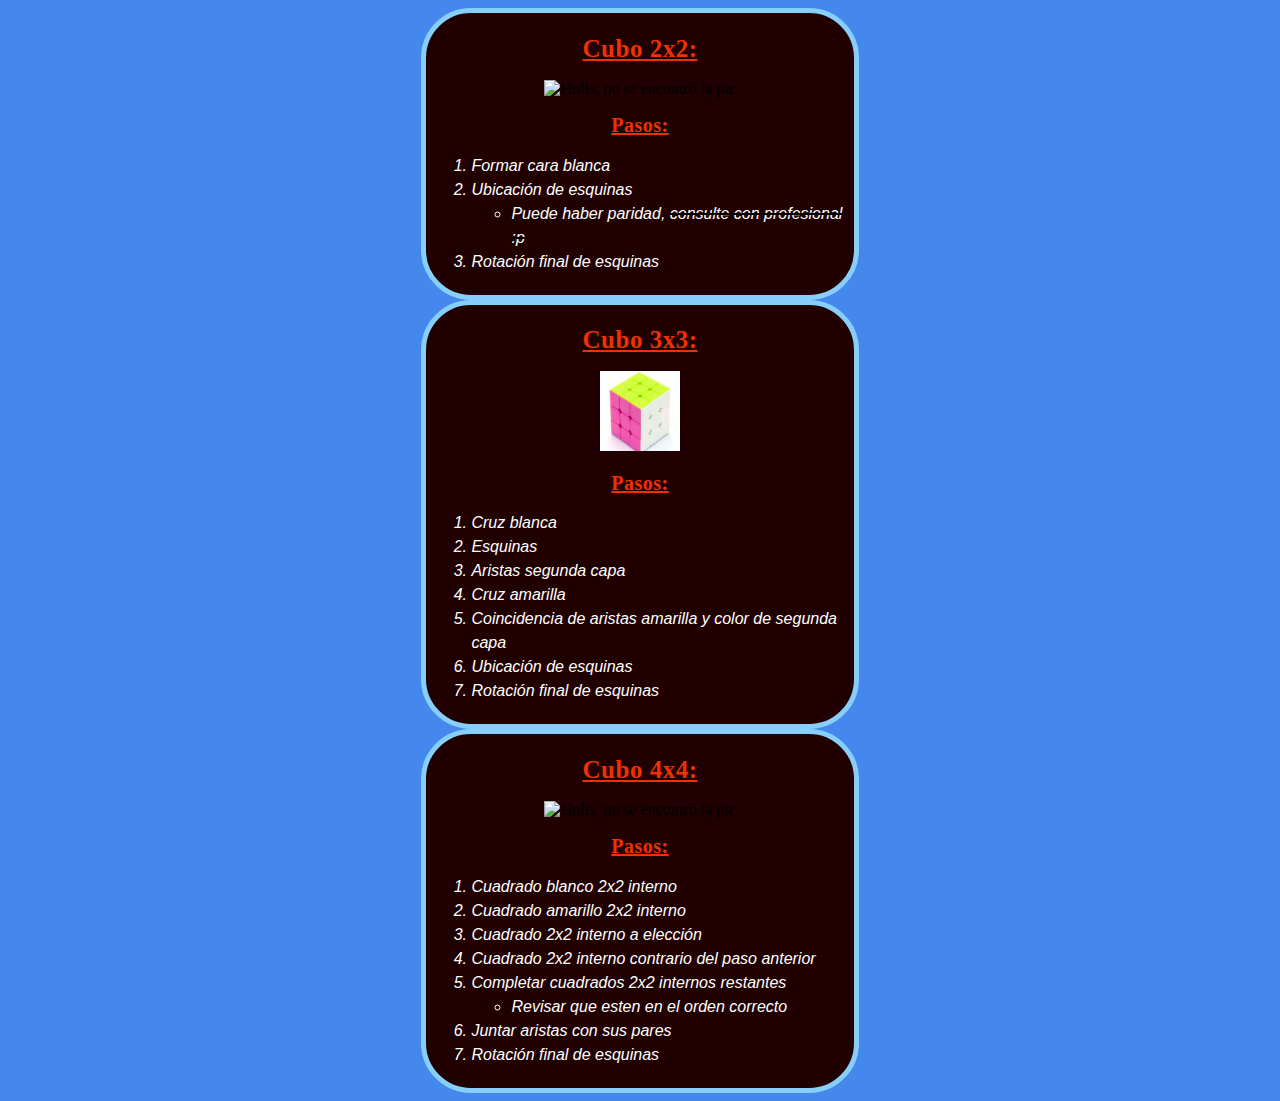
==== index.html @ 5e8b0b54 "Create index.html" ====
<!DOCTYPE html>
<html>
<head>
    <title>Prueba</title>
    <meta charset="utf-8">
    <link rel="stylesheet" type="text/css" href="design.css">
    <link rel="stylesheet" type="text/css" href="font.css">
    <script src="accion.js"></script>
</head>
<body>
    <div id="Cubo_2x2">
        <h1><u>Cubo 2x2:</u></h1>
        <img src="https://i5.walmartimages.com/asr/e2f54913-24f6-48f4-b89c-a2383f9a465c.123ec78aafe0475aacd9cb6b1f0370d6.jpeg?odnHeight=2000&odnWidth=2000&odnBg=FFFFFF" alt="Holis, no se encontró la pic" title="Es un 2x2">
        <br>
        <h2><u>Pasos:</u></h2>
        <ol>
            <li>Formar cara blanca</li>
            <li>Ubicación de esquinas</li>
                <ul>
                    <li>Puede haber paridad, <span>consulte con profesional :p</span></li>
                </ul>
            <li>Rotación final de esquinas</li>
        </ol>
    </div>
    <div id="Cubo_3x3">
        <h1><u>Cubo 3x3:</u></h1>
        <img src="Imagenes/3x3.webp" alt="Holis, no se encontró la pic" title="Es un 3x3">
        <br>
        <h2><u>Pasos:</u></h2>
        <ol>
            <li>Cruz blanca</li>
            <li>Esquinas</li>
            <li>Aristas segunda capa</li>
            <li>Cruz amarilla</li>
            <li>Coincidencia de aristas amarilla y color de segunda capa</li>
            <li>Ubicación de esquinas</li>
            <li>Rotación final de esquinas</li>
        </ol>
    </div>
    <div id="Cubo_4x4">
        <h1><u>Cubo 4x4:</u></h1>
        <img src="https://m.media-amazon.com/images/I/412Nt6o7uSL.jpg" alt="Holis, no se encontró la pic" title="Es un 4x4">
        <br>
        <h2><u>Pasos:</u></h2>
        <ol>
            <li>Cuadrado blanco 2x2 interno</li>
            <li>Cuadrado amarillo 2x2 interno</li>
            <li>Cuadrado 2x2 interno a elección</li>
            <li>Cuadrado 2x2 interno contrario del paso anterior</li>
            <li>Completar cuadrados 2x2 internos restantes</li>
                <ul>
                    <li>Revisar que esten en el orden correcto</li>
                </ul>
            <li>Juntar aristas con sus pares</li>
            <li>Rotación final de esquinas</li>
        </ol>
    </div>
</html>
---- design.css ----
body{
    background-color: #48e;
}

img{
    height: 80px ;
    width: 80px ;
}

p,li{
    color: #ffffff ;
    text-align: left;
}

h1,h2{
    font-family: "Montserrat";
    font-weight: 600;
    letter-spacing: 0.5px;
}

h1{
    color: #ee3102;
    font-size: 25px;
}

h2{
    color: #ee3102;
    font-size: 20px;
}

li{
    font-family: Arial, Helvetica, sans-serif;
    font-style: italic;
    line-height: 1.5;
}

div{
    background-color: #200000;
    width: 33%;
    margin: auto;
    text-align: center;
    border: 5px solid lightskyblue;
    /*Con el de arriba nos ahorramos escribir esto:
    border-width: 5px;
    border-color: lightskyblue;
    border-style: solid;*/
    border-radius: 50px;
    padding: 5px;
}

span{
    text-decoration: line-through;
    text-decoration-color: black;
    text-decoration-thickness: 2px; 
}
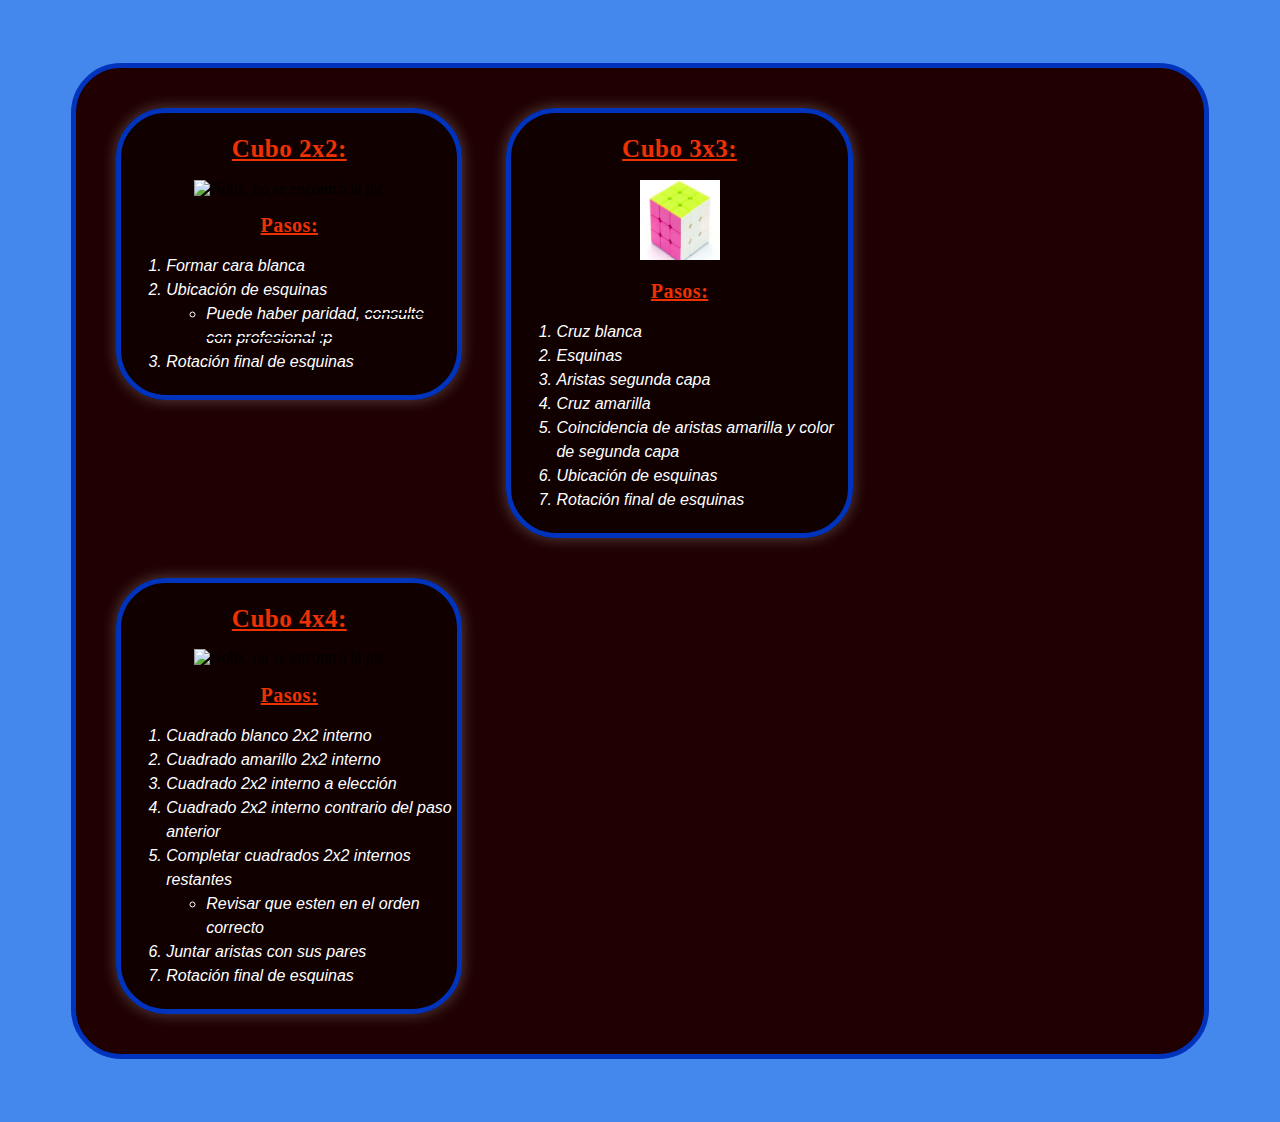
==== commit 2ec5f430: "actualizacion" ====
--- a/index.html
+++ b/index.html
@@ -8,51 +8,53 @@
     <script src="accion.js"></script>
 </head>
 <body>
-    <div id="Cubo_2x2">
-        <h1><u>Cubo 2x2:</u></h1>
-        <img src="https://i5.walmartimages.com/asr/e2f54913-24f6-48f4-b89c-a2383f9a465c.123ec78aafe0475aacd9cb6b1f0370d6.jpeg?odnHeight=2000&odnWidth=2000&odnBg=FFFFFF" alt="Holis, no se encontró la pic" title="Es un 2x2">
-        <br>
-        <h2><u>Pasos:</u></h2>
-        <ol>
-            <li>Formar cara blanca</li>
-            <li>Ubicación de esquinas</li>
-                <ul>
-                    <li>Puede haber paridad, <span>consulte con profesional :p</span></li>
-                </ul>
-            <li>Rotación final de esquinas</li>
-        </ol>
-    </div>
-    <div id="Cubo_3x3">
-        <h1><u>Cubo 3x3:</u></h1>
-        <img src="Imagenes/3x3.webp" alt="Holis, no se encontró la pic" title="Es un 3x3">
-        <br>
-        <h2><u>Pasos:</u></h2>
-        <ol>
-            <li>Cruz blanca</li>
-            <li>Esquinas</li>
-            <li>Aristas segunda capa</li>
-            <li>Cruz amarilla</li>
-            <li>Coincidencia de aristas amarilla y color de segunda capa</li>
-            <li>Ubicación de esquinas</li>
-            <li>Rotación final de esquinas</li>
-        </ol>
-    </div>
-    <div id="Cubo_4x4">
-        <h1><u>Cubo 4x4:</u></h1>
-        <img src="https://m.media-amazon.com/images/I/412Nt6o7uSL.jpg" alt="Holis, no se encontró la pic" title="Es un 4x4">
-        <br>
-        <h2><u>Pasos:</u></h2>
-        <ol>
-            <li>Cuadrado blanco 2x2 interno</li>
-            <li>Cuadrado amarillo 2x2 interno</li>
-            <li>Cuadrado 2x2 interno a elección</li>
-            <li>Cuadrado 2x2 interno contrario del paso anterior</li>
-            <li>Completar cuadrados 2x2 internos restantes</li>
-                <ul>
-                    <li>Revisar que esten en el orden correcto</li>
-                </ul>
-            <li>Juntar aristas con sus pares</li>
-            <li>Rotación final de esquinas</li>
-        </ol>
+    <div class="content">
+        <div class="cubo_2x2 cubos">
+            <h1><u>Cubo 2x2:</u></h1>
+            <img src="https://i5.walmartimages.com/asr/e2f54913-24f6-48f4-b89c-a2383f9a465c.123ec78aafe0475aacd9cb6b1f0370d6.jpeg?odnHeight=2000&odnWidth=2000&odnBg=FFFFFF" alt="Holis, no se encontró la pic" title="Es un 2x2">
+            <br>
+            <h2><u>Pasos:</u></h2>
+            <ol>
+                <li>Formar cara blanca</li>
+                <li>Ubicación de esquinas</li>
+                    <ul>
+                        <li>Puede haber paridad, <span>consulte con profesional :p</span></li>
+                    </ul>
+                <li>Rotación final de esquinas</li>
+            </ol>
+        </div>
+        <div class="cubo_3x3 cubos">
+            <h1><u>Cubo 3x3:</u></h1>
+            <img src="Imagenes/3x3.webp" alt="Holis, no se encontró la pic" title="Es un 3x3">
+            <br>
+            <h2><u>Pasos:</u></h2>
+            <ol>
+                <li>Cruz blanca</li>
+                <li>Esquinas</li>
+                <li>Aristas segunda capa</li>
+                <li>Cruz amarilla</li>
+                <li>Coincidencia de aristas amarilla y color de segunda capa</li>
+                <li>Ubicación de esquinas</li>
+                <li>Rotación final de esquinas</li>
+            </ol>
+        </div>
+        <div class="cubo_4x4 cubos">
+            <h1><u>Cubo 4x4:</u></h1>
+            <img src="https://m.media-amazon.com/images/I/412Nt6o7uSL.jpg" alt="Holis, no se encontró la pic" title="Es un 4x4">
+            <br>
+            <h2><u>Pasos:</u></h2>
+            <ol>
+                <li>Cuadrado blanco 2x2 interno</li>
+                <li>Cuadrado amarillo 2x2 interno</li>
+                <li>Cuadrado 2x2 interno a elección</li>
+                <li>Cuadrado 2x2 interno contrario del paso anterior</li>
+                <li>Completar cuadrados 2x2 internos restantes</li>
+                    <ul>
+                        <li>Revisar que esten en el orden correcto</li>
+                    </ul>
+                <li>Juntar aristas con sus pares</li>
+                <li>Rotación final de esquinas</li>
+            </ol>
+        </div>
     </div>
 </html>
--- a/design.css
+++ b/design.css
@@ -34,18 +34,31 @@
     line-height: 1.5;
 }
 
-div{
-    background-color: #200000;
-    width: 33%;
-    margin: auto;
+.content{
+    border: 5px #03b;
+    border-style: solid;
+    border-radius: 50px;
+    background: #200000;
+    padding: 20px;
+    width: 90%;
+    margin: 5%;
+    box-sizing: border-box;
+}
+
+.cubos{
+    background-color: #0007;
+    width: 30%;
+    margin: 20px 20px;
     text-align: center;
-    border: 5px solid lightskyblue;
+    border: 5px solid #03b;
     /*Con el de arriba nos ahorramos escribir esto:
     border-width: 5px;
     border-color: lightskyblue;
     border-style: solid;*/
     border-radius: 50px;
     padding: 5px;
+    box-shadow: 0 0 15px 0 #fff4;
+    display: inline-table;
 }
 
 span{
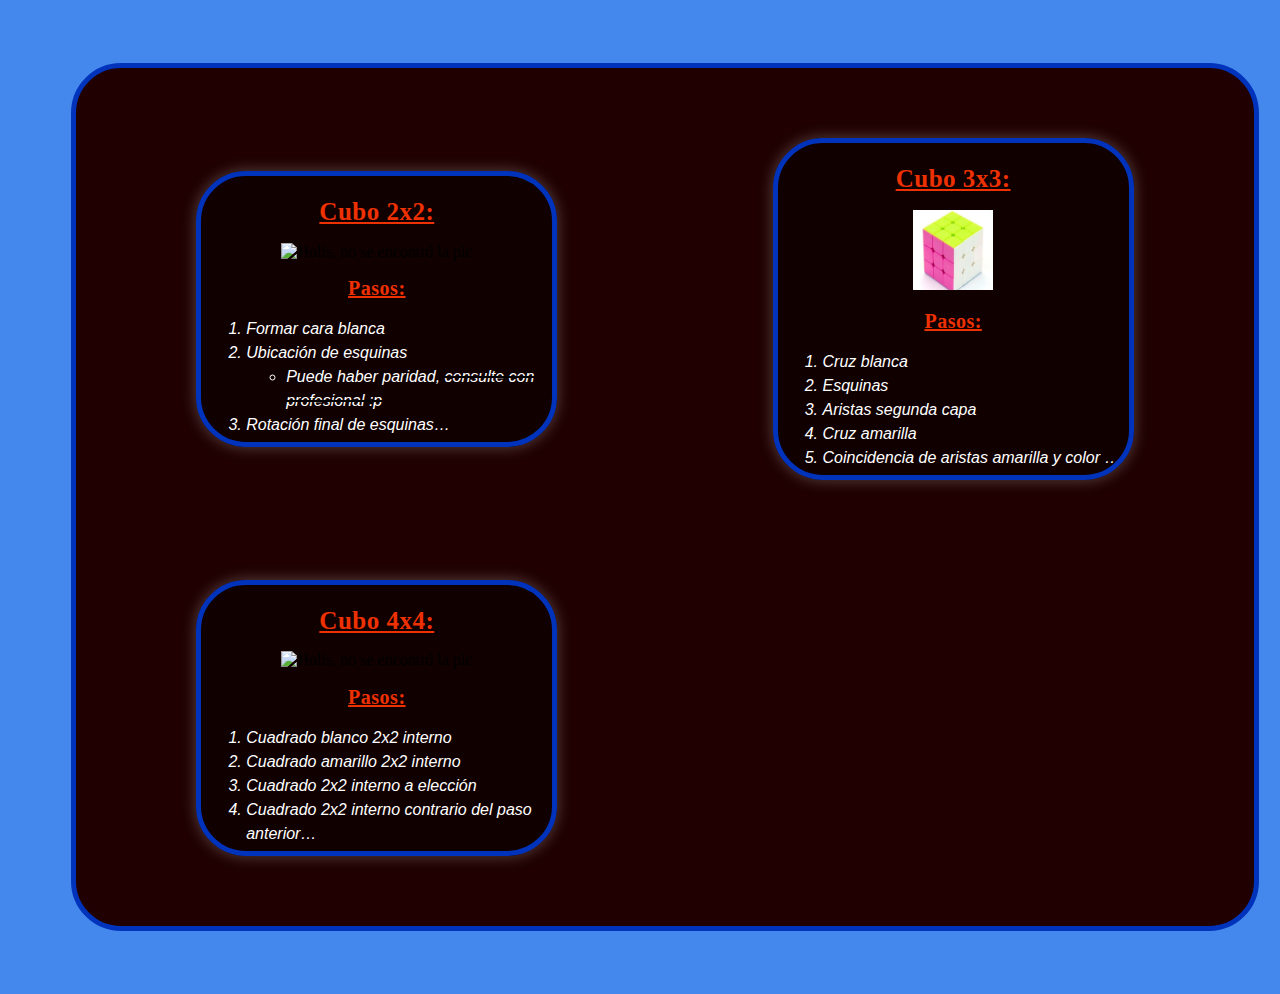
==== commit 64763a1a: "experimentando con flex-box" ====
--- a/index.html
+++ b/index.html
@@ -3,6 +3,7 @@
 <head>
     <title>Prueba</title>
     <meta charset="utf-8">
+    <meta name="viewport" content="widht=device-width, initial-scale=1.0">
     <link rel="stylesheet" type="text/css" href="design.css">
     <link rel="stylesheet" type="text/css" href="font.css">
     <script src="accion.js"></script>
@@ -21,6 +22,9 @@
                         <li>Puede haber paridad, <span>consulte con profesional :p</span></li>
                     </ul>
                 <li>Rotación final de esquinas</li>
+                <li>Lorem ipsum dolor sit amet consectetur, adipisicing elit. Laborum repudiandae dolore aspernatur rerum, facilis mollitia impedit a ipsa molestiae dolorem quae illum fugit, praesentium maxime dolores placeat officia sunt recusandae!
+                    Lorem ipsum dolor sit, amet consectetur adipisicing elit. Fuga earum saepe harum error incidunt! Culpa, earum! Optio hic suscipit exercitationem delectus laudantium, qui similique expedita veritatis, dignissimos fuga corrupti. Quibusdam?
+                </li>
             </ol>
         </div>
         <div class="cubo_3x3 cubos">
--- a/design.css
+++ b/design.css
@@ -42,13 +42,18 @@
     padding: 20px;
     width: 90%;
     margin: 5%;
-    box-sizing: border-box;
+    display: flex;
+    justify-content: space-between;
+    align-items: center;
+    flex-wrap: wrap;
+    align-items: center;
+
 }
 
 .cubos{
     background-color: #0007;
     width: 30%;
-    margin: 20px 20px;
+    margin: 50px 100px;
     text-align: center;
     border: 5px solid #03b;
     /*Con el de arriba nos ahorramos escribir esto:
@@ -58,7 +63,16 @@
     border-radius: 50px;
     padding: 5px;
     box-shadow: 0 0 15px 0 #fff4;
-    display: inline-table;
+    display: -webkit-inline-box;
+    -webkit-line-clamp: 8;
+    -webkit-box-orient: vertical;
+    overflow: hidden;
+    cursor: pointer;
+    transition: background-color 2s linear;
+}
+
+.cubos:hover{
+    background-color: #03f7;
 }
 
 span{
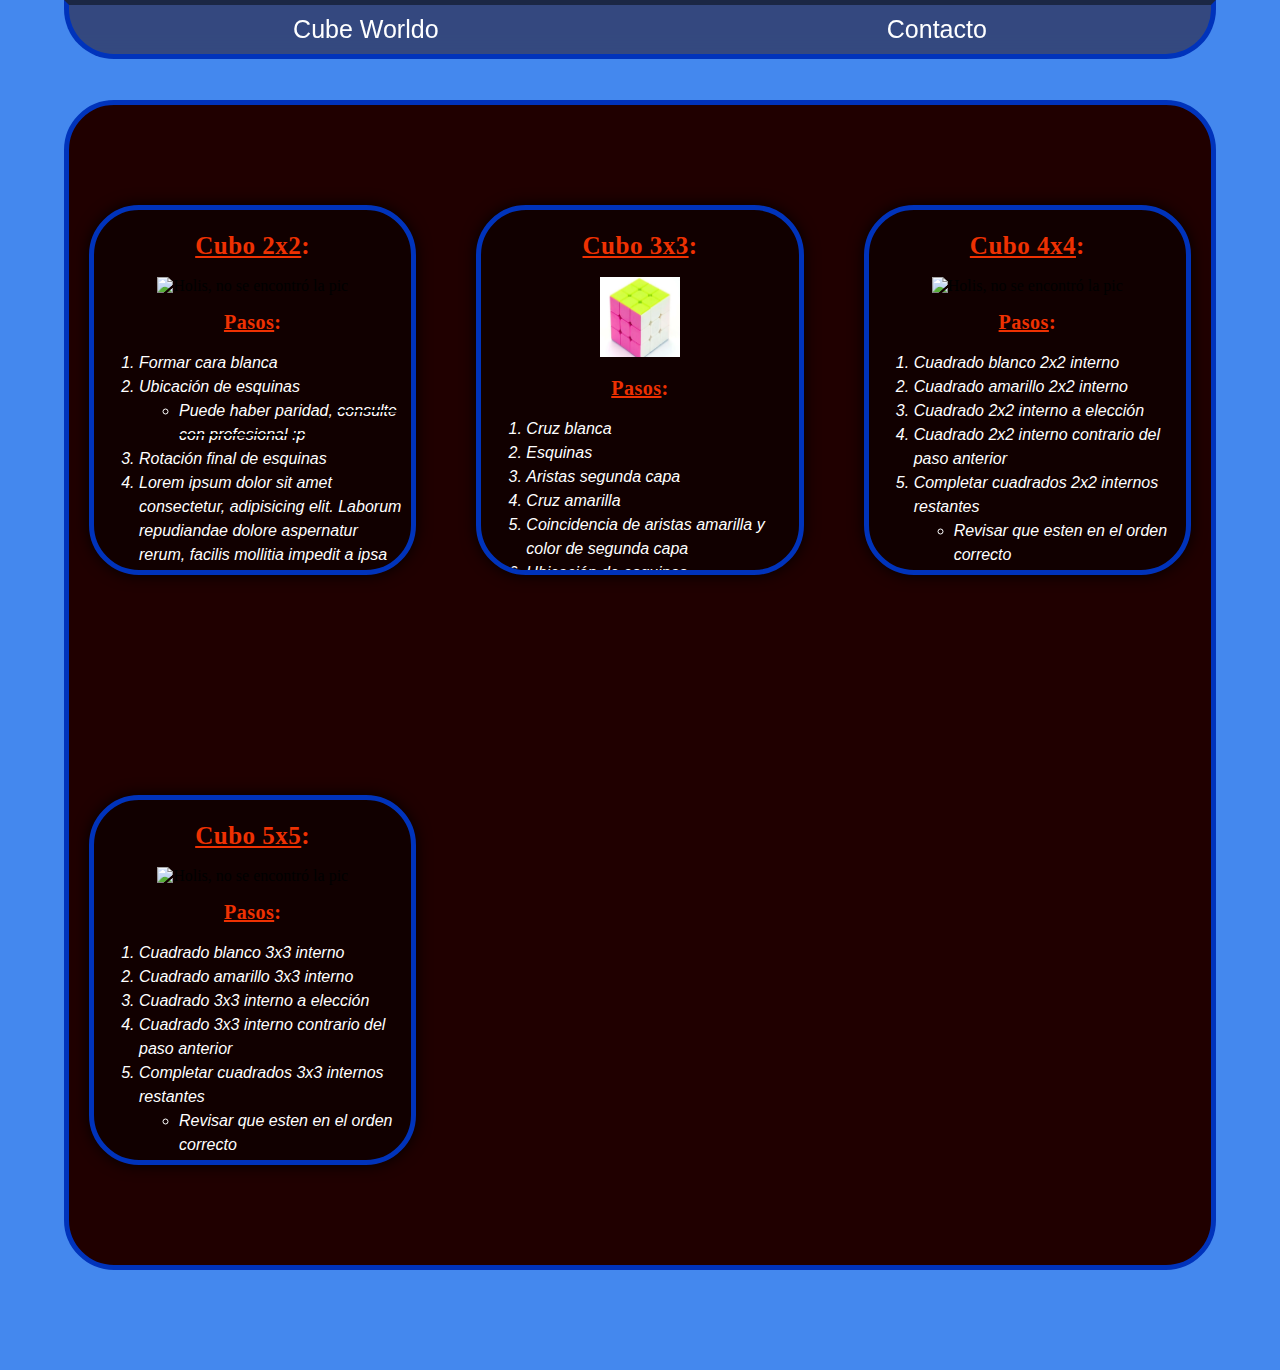
==== commit e056247c: "Adición de js, actualizacion de html y css" ====
--- a/index.html
+++ b/index.html
@@ -1,20 +1,25 @@
 <!DOCTYPE html>
 <html>
 <head>
-    <title>Prueba</title>
+    <title>Cube Worldo</title>
     <meta charset="utf-8">
     <meta name="viewport" content="widht=device-width, initial-scale=1.0">
     <link rel="stylesheet" type="text/css" href="design.css">
     <link rel="stylesheet" type="text/css" href="font.css">
-    <script src="accion.js"></script>
+    <script src="accion.js" defer></script>
 </head>
 <body>
+    <header>
+        <nav class="nav-item"><a href="index.html">Cube Worldo</a></nav>
+        <nav class="nav-item"><a href="#">Contacto</a></nav>
+        <!-- <nav>Cuando se me ocurra algo lo agrego</nav> -->
+    </header>
     <div class="content">
         <div class="cubo_2x2 cubos">
-            <h1><u>Cubo 2x2:</u></h1>
+            <h1><u>Cubo 2x2</u>:</h1>
             <img src="https://i5.walmartimages.com/asr/e2f54913-24f6-48f4-b89c-a2383f9a465c.123ec78aafe0475aacd9cb6b1f0370d6.jpeg?odnHeight=2000&odnWidth=2000&odnBg=FFFFFF" alt="Holis, no se encontró la pic" title="Es un 2x2">
             <br>
-            <h2><u>Pasos:</u></h2>
+            <h2><u>Pasos</u>:</h2>
             <ol>
                 <li>Formar cara blanca</li>
                 <li>Ubicación de esquinas</li>
@@ -28,10 +33,10 @@
             </ol>
         </div>
         <div class="cubo_3x3 cubos">
-            <h1><u>Cubo 3x3:</u></h1>
+            <h1><u>Cubo 3x3</u>:</h1>
             <img src="Imagenes/3x3.webp" alt="Holis, no se encontró la pic" title="Es un 3x3">
             <br>
-            <h2><u>Pasos:</u></h2>
+            <h2><u>Pasos</u>:</h2>
             <ol>
                 <li>Cruz blanca</li>
                 <li>Esquinas</li>
@@ -43,10 +48,10 @@
             </ol>
         </div>
         <div class="cubo_4x4 cubos">
-            <h1><u>Cubo 4x4:</u></h1>
+            <h1><u>Cubo 4x4</u>:</h1>
             <img src="https://m.media-amazon.com/images/I/412Nt6o7uSL.jpg" alt="Holis, no se encontró la pic" title="Es un 4x4">
             <br>
-            <h2><u>Pasos:</u></h2>
+            <h2><u>Pasos</u>:</h2>
             <ol>
                 <li>Cuadrado blanco 2x2 interno</li>
                 <li>Cuadrado amarillo 2x2 interno</li>
@@ -60,5 +65,26 @@
                 <li>Rotación final de esquinas</li>
             </ol>
         </div>
+        <div class="cubo_5x5 cubos">
+            <h1><u>Cubo 5x5</u>:</h1>
+            <img src="https://www.curubik.com/media/productos/qiyi-5x5.jpg" alt="Holis, no se encontró la pic" title="Es un 5x5">
+            <br>
+            <h2><u>Pasos</u>:</h2>
+            <ol>
+                <li>Cuadrado blanco 3x3 interno</li>
+                <li>Cuadrado amarillo 3x3 interno</li>
+                <li>Cuadrado 3x3 interno a elección</li>
+                <li>Cuadrado 3x3 interno contrario del paso anterior</li>
+                <li>Completar cuadrados 3x3 internos restantes</li>
+                    <ul>
+                        <li>Revisar que esten en el orden correcto</li>
+                    </ul>
+                <li>Juntar aristas con sus pares</li>
+                    <ul>
+                        <li>Posibles paridades</li>
+                    </ul>
+                <li>Rotación final de esquinas</li>
+            </ol>
+        </div>
     </div>
 </html>
--- a/design.css
+++ b/design.css
@@ -1,5 +1,27 @@
 body{
     background-color: #48e;
+    margin: 0 0;
+}
+
+header{
+    z-index: 1000;
+    position: fixed;
+    min-width: 500px;
+    max-width: 90%;
+    width: 100%;
+    top:0;
+    left: 5%;
+    background: #2007;
+    border: 5px solid #03b;
+    border-top: 5px solid #0007;
+    border-radius: 0 0 50px 50px;
+    box-sizing: border-box;
+    display: flex;
+    justify-content:space-around;
+    font-family: 'Segoe UI', Tahoma, Geneva, Verdana, sans-serif;
+    font-size: 25px;
+    backdrop-filter: blur(10px);
+    -webkit-backdrop-filter: blur(10px); /* es para retrocompatibilidad con safari*/
 }
 
 img{
@@ -39,21 +61,22 @@
     border-style: solid;
     border-radius: 50px;
     background: #200000;
-    padding: 20px;
-    width: 90%;
-    margin: 5%;
-    display: flex;
-    justify-content: space-between;
-    align-items: center;
-    flex-wrap: wrap;
-    align-items: center;
-
+    min-width: 500px;
+    max-width: 90%;
+    margin: 100px auto;
+    display: grid;
+    justify-content:center;
+    grid-template-columns: repeat(auto-fit,minmax(350px,1fr)) ;
+    gap: 20px;
+    /* flex-wrap: wrap; */
+    /* align-items: start; */
+    box-sizing: border-box;
 }
 
 .cubos{
     background-color: #0007;
-    width: 30%;
-    margin: 50px 100px;
+    height: 350px;
+    margin: 100px 20px;
     text-align: center;
     border: 5px solid #03b;
     /*Con el de arriba nos ahorramos escribir esto:
@@ -62,17 +85,18 @@
     border-style: solid;*/
     border-radius: 50px;
     padding: 5px;
-    box-shadow: 0 0 15px 0 #fff4;
-    display: -webkit-inline-box;
-    -webkit-line-clamp: 8;
-    -webkit-box-orient: vertical;
+    box-shadow: 0 0 15px 0 #000;
+    /* display: inline-block;
+    box-sizing: border-box; */
     overflow: hidden;
     cursor: pointer;
     transition: background-color 2s linear;
 }
 
-.cubos:hover{
-    background-color: #03f7;
+nav:hover{
+    background-color: #0007;
+    box-shadow: 0 0 15px 0 #fff4;
+    cursor: pointer;
 }
 
 span{
@@ -81,3 +105,11 @@
     text-decoration-thickness: 2px; 
 }
 
+nav{
+    padding: 10px 0;
+}
+
+nav a{
+    color: white;
+    text-decoration: none;
+}
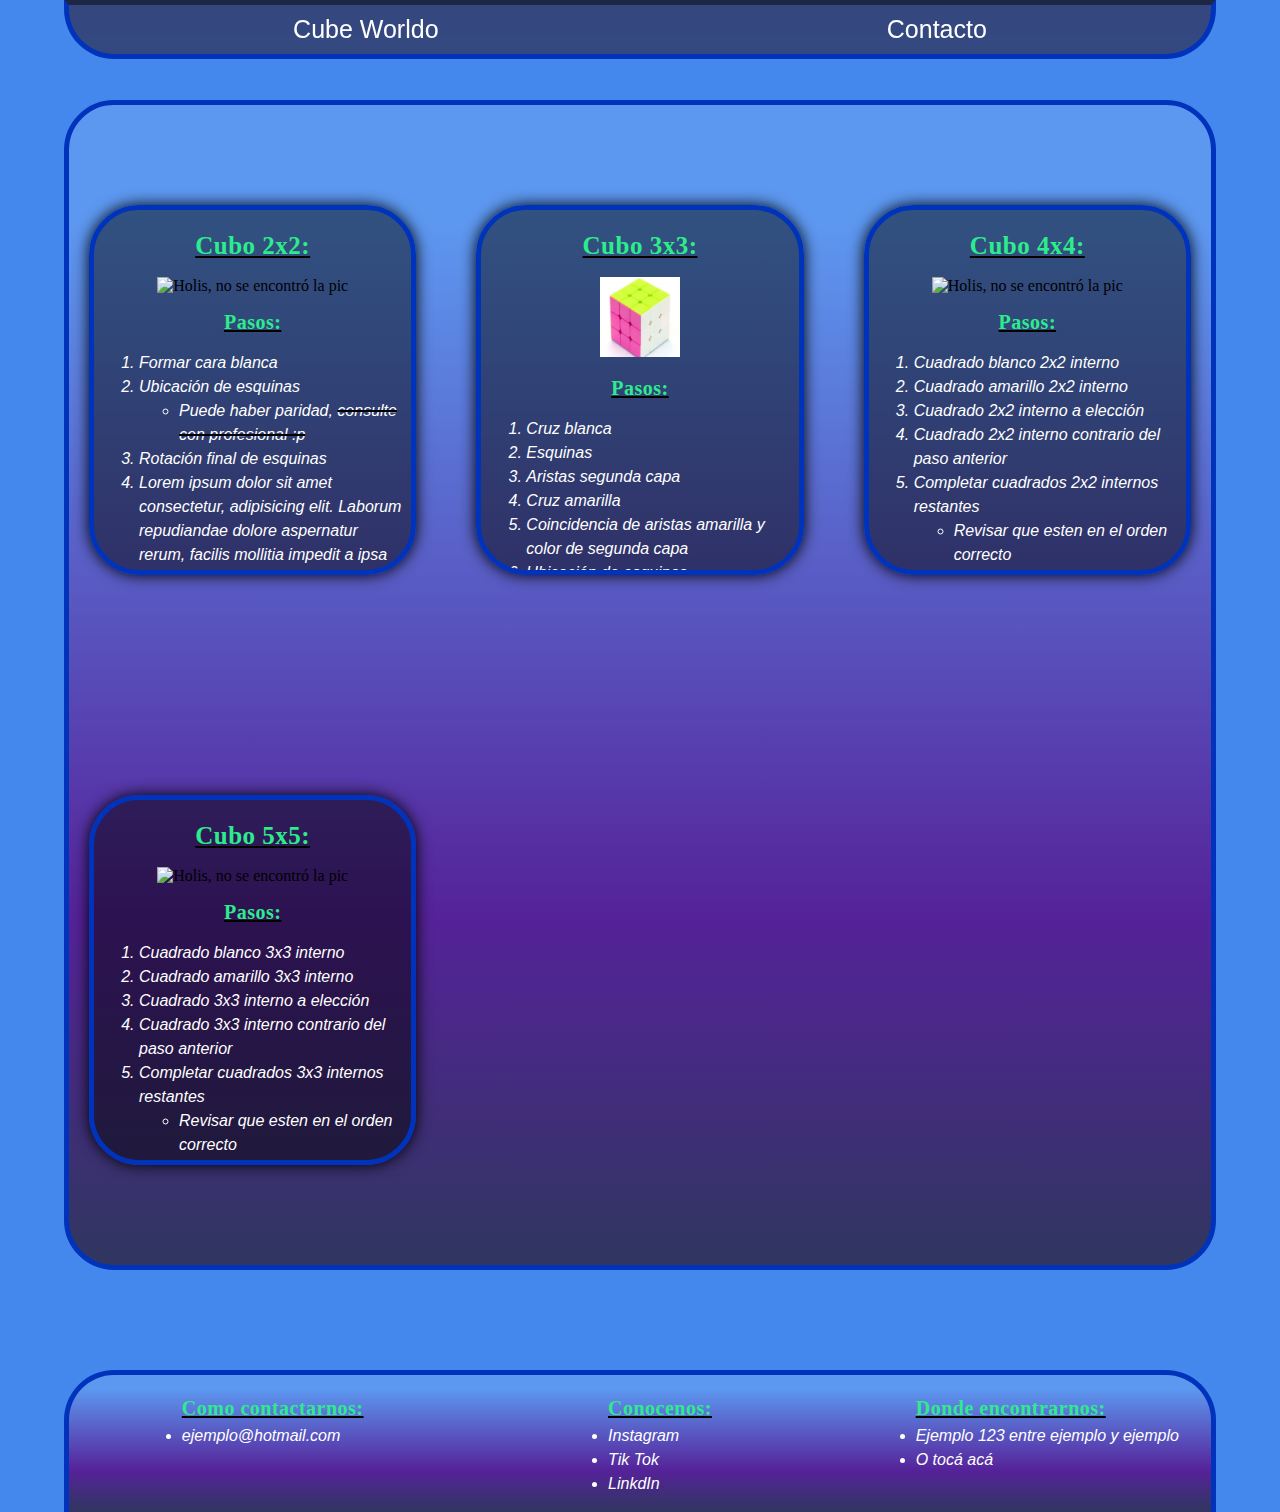
==== commit 6a37693a: "Actualizacion footer + arreglo de division de espacio" ====
--- a/index.html
+++ b/index.html
@@ -9,82 +9,107 @@
     <script src="accion.js" defer></script>
 </head>
 <body>
-    <header>
-        <nav class="nav-item"><a href="index.html">Cube Worldo</a></nav>
-        <nav class="nav-item"><a href="#">Contacto</a></nav>
-        <!-- <nav>Cuando se me ocurra algo lo agrego</nav> -->
-    </header>
-    <div class="content">
-        <div class="cubo_2x2 cubos">
-            <h1><u>Cubo 2x2</u>:</h1>
-            <img src="https://i5.walmartimages.com/asr/e2f54913-24f6-48f4-b89c-a2383f9a465c.123ec78aafe0475aacd9cb6b1f0370d6.jpeg?odnHeight=2000&odnWidth=2000&odnBg=FFFFFF" alt="Holis, no se encontró la pic" title="Es un 2x2">
-            <br>
-            <h2><u>Pasos</u>:</h2>
-            <ol>
-                <li>Formar cara blanca</li>
-                <li>Ubicación de esquinas</li>
-                    <ul>
-                        <li>Puede haber paridad, <span>consulte con profesional :p</span></li>
-                    </ul>
-                <li>Rotación final de esquinas</li>
-                <li>Lorem ipsum dolor sit amet consectetur, adipisicing elit. Laborum repudiandae dolore aspernatur rerum, facilis mollitia impedit a ipsa molestiae dolorem quae illum fugit, praesentium maxime dolores placeat officia sunt recusandae!
-                    Lorem ipsum dolor sit, amet consectetur adipisicing elit. Fuga earum saepe harum error incidunt! Culpa, earum! Optio hic suscipit exercitationem delectus laudantium, qui similique expedita veritatis, dignissimos fuga corrupti. Quibusdam?
-                </li>
-            </ol>
+    <div class="container">
+        <header>
+            <nav class="nav-item"><a href="index.html">Cube Worldo</a></nav>
+            <nav class="nav-item"><a href="#">Contacto</a></nav>
+            <!-- <nav>Cuando se me ocurra algo lo agrego</nav> -->
+        </header>
+        <div class="content">
+            <div class="cubo_2x2 cubos">
+                <h1>Cubo 2x2:</h1>
+                <img src="https://i5.walmartimages.com/asr/e2f54913-24f6-48f4-b89c-a2383f9a465c.123ec78aafe0475aacd9cb6b1f0370d6.jpeg?odnHeight=2000&odnWidth=2000&odnBg=FFFFFF" alt="Holis, no se encontró la pic" title="Es un 2x2">
+                <br>
+                <h2>Pasos:</h2>
+                <ol>
+                    <li>Formar cara blanca</li>
+                    <li>Ubicación de esquinas</li>
+                        <ul>
+                            <li>Puede haber paridad, <span>consulte con profesional :p</span></li>
+                        </ul>
+                    <li>Rotación final de esquinas</li>
+                    <li>Lorem ipsum dolor sit amet consectetur, adipisicing elit. Laborum repudiandae dolore aspernatur rerum, facilis mollitia impedit a ipsa molestiae dolorem quae illum fugit, praesentium maxime dolores placeat officia sunt recusandae!
+                        Lorem ipsum dolor sit, amet consectetur adipisicing elit. Fuga earum saepe harum error incidunt! Culpa, earum! Optio hic suscipit exercitationem delectus laudantium, qui similique expedita veritatis, dignissimos fuga corrupti. Quibusdam?
+                    </li>
+                </ol>
+            </div>
+            <div class="cubo_3x3 cubos">
+                <h1>Cubo 3x3:</h1>
+                <img src="Imagenes/3x3.webp" alt="Holis, no se encontró la pic" title="Es un 3x3">
+                <br>
+                <h2>Pasos:</h2>
+                <ol>
+                    <li>Cruz blanca</li>
+                    <li>Esquinas</li>
+                    <li>Aristas segunda capa</li>
+                    <li>Cruz amarilla</li>
+                    <li>Coincidencia de aristas amarilla y color de segunda capa</li>
+                    <li>Ubicación de esquinas</li>
+                    <li>Rotación final de esquinas</li>
+                </ol>
+            </div>
+            <div class="cubo_4x4 cubos">
+                <h1>Cubo 4x4:</h1>
+                <img src="https://m.media-amazon.com/images/I/412Nt6o7uSL.jpg" alt="Holis, no se encontró la pic" title="Es un 4x4">
+                <br>
+                <h2>Pasos:</h2>
+                <ol>
+                    <li>Cuadrado blanco 2x2 interno</li>
+                    <li>Cuadrado amarillo 2x2 interno</li>
+                    <li>Cuadrado 2x2 interno a elección</li>
+                    <li>Cuadrado 2x2 interno contrario del paso anterior</li>
+                    <li>Completar cuadrados 2x2 internos restantes</li>
+                        <ul>
+                            <li>Revisar que esten en el orden correcto</li>
+                        </ul>
+                    <li>Juntar aristas con sus pares</li>
+                    <li>Rotación final de esquinas</li>
+                </ol>
+            </div>
+            <div class="cubo_5x5 cubos">
+                <h1>Cubo 5x5:</h1>
+                <img src="https://www.curubik.com/media/productos/qiyi-5x5.jpg" alt="Holis, no se encontró la pic" title="Es un 5x5">
+                <br>
+                <h2>Pasos:</h2>
+                <ol>
+                    <li>Cuadrado blanco 3x3 interno</li>
+                    <li>Cuadrado amarillo 3x3 interno</li>
+                    <li>Cuadrado 3x3 interno a elección</li>
+                    <li>Cuadrado 3x3 interno contrario del paso anterior</li>
+                    <li>Completar cuadrados 3x3 internos restantes</li>
+                        <ul>
+                            <li>Revisar que esten en el orden correcto</li>
+                        </ul>
+                    <li>Juntar aristas con sus pares</li>
+                        <ul>
+                            <li>Posibles paridades</li>
+                        </ul>
+                    <li>Rotación final de esquinas</li>
+                </ol>
+            </div>
         </div>
-        <div class="cubo_3x3 cubos">
-            <h1><u>Cubo 3x3</u>:</h1>
-            <img src="Imagenes/3x3.webp" alt="Holis, no se encontró la pic" title="Es un 3x3">
-            <br>
-            <h2><u>Pasos</u>:</h2>
-            <ol>
-                <li>Cruz blanca</li>
-                <li>Esquinas</li>
-                <li>Aristas segunda capa</li>
-                <li>Cruz amarilla</li>
-                <li>Coincidencia de aristas amarilla y color de segunda capa</li>
-                <li>Ubicación de esquinas</li>
-                <li>Rotación final de esquinas</li>
-            </ol>
-        </div>
-        <div class="cubo_4x4 cubos">
-            <h1><u>Cubo 4x4</u>:</h1>
-            <img src="https://m.media-amazon.com/images/I/412Nt6o7uSL.jpg" alt="Holis, no se encontró la pic" title="Es un 4x4">
-            <br>
-            <h2><u>Pasos</u>:</h2>
-            <ol>
-                <li>Cuadrado blanco 2x2 interno</li>
-                <li>Cuadrado amarillo 2x2 interno</li>
-                <li>Cuadrado 2x2 interno a elección</li>
-                <li>Cuadrado 2x2 interno contrario del paso anterior</li>
-                <li>Completar cuadrados 2x2 internos restantes</li>
-                    <ul>
-                        <li>Revisar que esten en el orden correcto</li>
-                    </ul>
-                <li>Juntar aristas con sus pares</li>
-                <li>Rotación final de esquinas</li>
-            </ol>
-        </div>
-        <div class="cubo_5x5 cubos">
-            <h1><u>Cubo 5x5</u>:</h1>
-            <img src="https://www.curubik.com/media/productos/qiyi-5x5.jpg" alt="Holis, no se encontró la pic" title="Es un 5x5">
-            <br>
-            <h2><u>Pasos</u>:</h2>
-            <ol>
-                <li>Cuadrado blanco 3x3 interno</li>
-                <li>Cuadrado amarillo 3x3 interno</li>
-                <li>Cuadrado 3x3 interno a elección</li>
-                <li>Cuadrado 3x3 interno contrario del paso anterior</li>
-                <li>Completar cuadrados 3x3 internos restantes</li>
-                    <ul>
-                        <li>Revisar que esten en el orden correcto</li>
-                    </ul>
-                <li>Juntar aristas con sus pares</li>
-                    <ul>
-                        <li>Posibles paridades</li>
-                    </ul>
-                <li>Rotación final de esquinas</li>
-            </ol>
-        </div>
+        <footer>
+            <div class="contactarse">
+                <ul>
+                    <h2>Como contactarnos:</h2>
+                    <li>ejemplo@hotmail.com</li>
+                </ul>
+            </div>
+            <div class="conectarse">
+                <ul>    
+                    <h2>Conocenos:</h2>
+                    <li><a href="https://www.instagram.com/" target="_blank" rel="noopener noreferrer">Instagram</a></li>
+                    <li><a href="https://www.tiktok.com/" target="_blank" rel="noopener noreferrer">Tik Tok</a></li>
+                    <li><a href="https://www.linkedin.com/" target="_blank" rel="noopener noreferrer">LinkdIn</a></li>
+                </ul>
+            </div>
+            <div class="encontrarnos">
+                <ul>
+                    <h2>Donde encontrarnos:</h2>
+                    <li>Ejemplo 123 entre ejemplo y ejemplo</li>
+                    <li><a href="https://www.google.com.ar/maps/place/Buenos+Aires,+Cdad.+Aut%C3%B3noma+de+Buenos+Aires/@-34.6156548,-58.5156988,12z/data=!3m1!4b1!4m6!3m5!1s0x95bcca3b4ef90cbd:0xa0b3812e88e88e87!8m2!3d-34.6036844!4d-58.3815591!16zL20vMDFseTVt!5m1!1e4?entry=ttu&g_ep=EgoyMDI0MTExOS4yIKXMDSoASAFQAw%3D%3D" target="_blank" rel="noopener noreferrer">O tocá acá</a></li>
+                </ul>
+            </div>
+        </footer>
     </div>
 </html>
--- a/design.css
+++ b/design.css
@@ -3,14 +3,17 @@
     margin: 0 0;
 }
 
+a:link ,a:visited{
+    color: inherit;
+    text-decoration: none;
+}
+
 header{
     z-index: 1000;
     position: fixed;
-    min-width: 500px;
-    max-width: 90%;
-    width: 100%;
     top:0;
     left: 5%;
+    right: 5%;
     background: #2007;
     border: 5px solid #03b;
     border-top: 5px solid #0007;
@@ -21,7 +24,7 @@
     font-family: 'Segoe UI', Tahoma, Geneva, Verdana, sans-serif;
     font-size: 25px;
     backdrop-filter: blur(10px);
-    -webkit-backdrop-filter: blur(10px); /* es para retrocompatibilidad con safari*/
+    -webkit-backdrop-filter: blur(10px); /* es para retrocompatibilidad con safari y otros navegadores*/
 }
 
 img{
@@ -56,11 +59,17 @@
     line-height: 1.5;
 }
 
+.container{
+    display: grid;
+    grid-template-rows: 1fr auto ;
+    min-height: 100vh;
+}
+
 .content{
-    border: 5px #03b;
-    border-style: solid;
+    border: 5px solid #03b;
     border-radius: 50px;
-    background: #200000;
+    /* background: #200000; */
+    background:linear-gradient(#fff2 10%,#529f 70%,#2009);
     min-width: 500px;
     max-width: 90%;
     margin: 100px auto;
@@ -93,6 +102,12 @@
     transition: background-color 2s linear;
 }
 
+.cubos h1, .cubos h2{
+    color: rgb(44, 236, 140);
+    text-decoration: underline;
+    text-decoration-color: #000000;
+}
+
 nav:hover{
     background-color: #0007;
     box-shadow: 0 0 15px 0 #fff4;
@@ -109,7 +124,38 @@
     padding: 10px 0;
 }
 
-nav a{
-    color: white;
+nav a:link, nav a:visited{
+    color: #fff;
     text-decoration: none;
 }
+
+footer{
+    line-height: 0; /*Elimina el espacio vertical no deseado*/
+    background-color: inherit;
+    display: grid;
+    justify-content: center;
+    margin: 0 5%;
+    padding: 0;
+    border: 5px solid #03b;
+    border-bottom: none;
+    border-radius: 50px 50px 0 0;
+    box-sizing: border-box;
+    grid-template-columns: repeat(auto-fit,minmax(350px,1fr)) ;
+    gap: 20px;
+    background:linear-gradient(#fff2 10%,#529f 70%,#2009);
+    overflow: hidden;
+}
+
+.contactarse, .conectarse, .encontrarnos{
+    margin: 0;
+    padding: 0;
+    display: grid;
+    justify-content: center;
+    align-content:start;
+}
+
+.contactarse h2, .conectarse h2, .encontrarnos h2{
+    color: rgb(44, 236, 140);
+    text-decoration: underline;
+    text-decoration-color: #000;
+}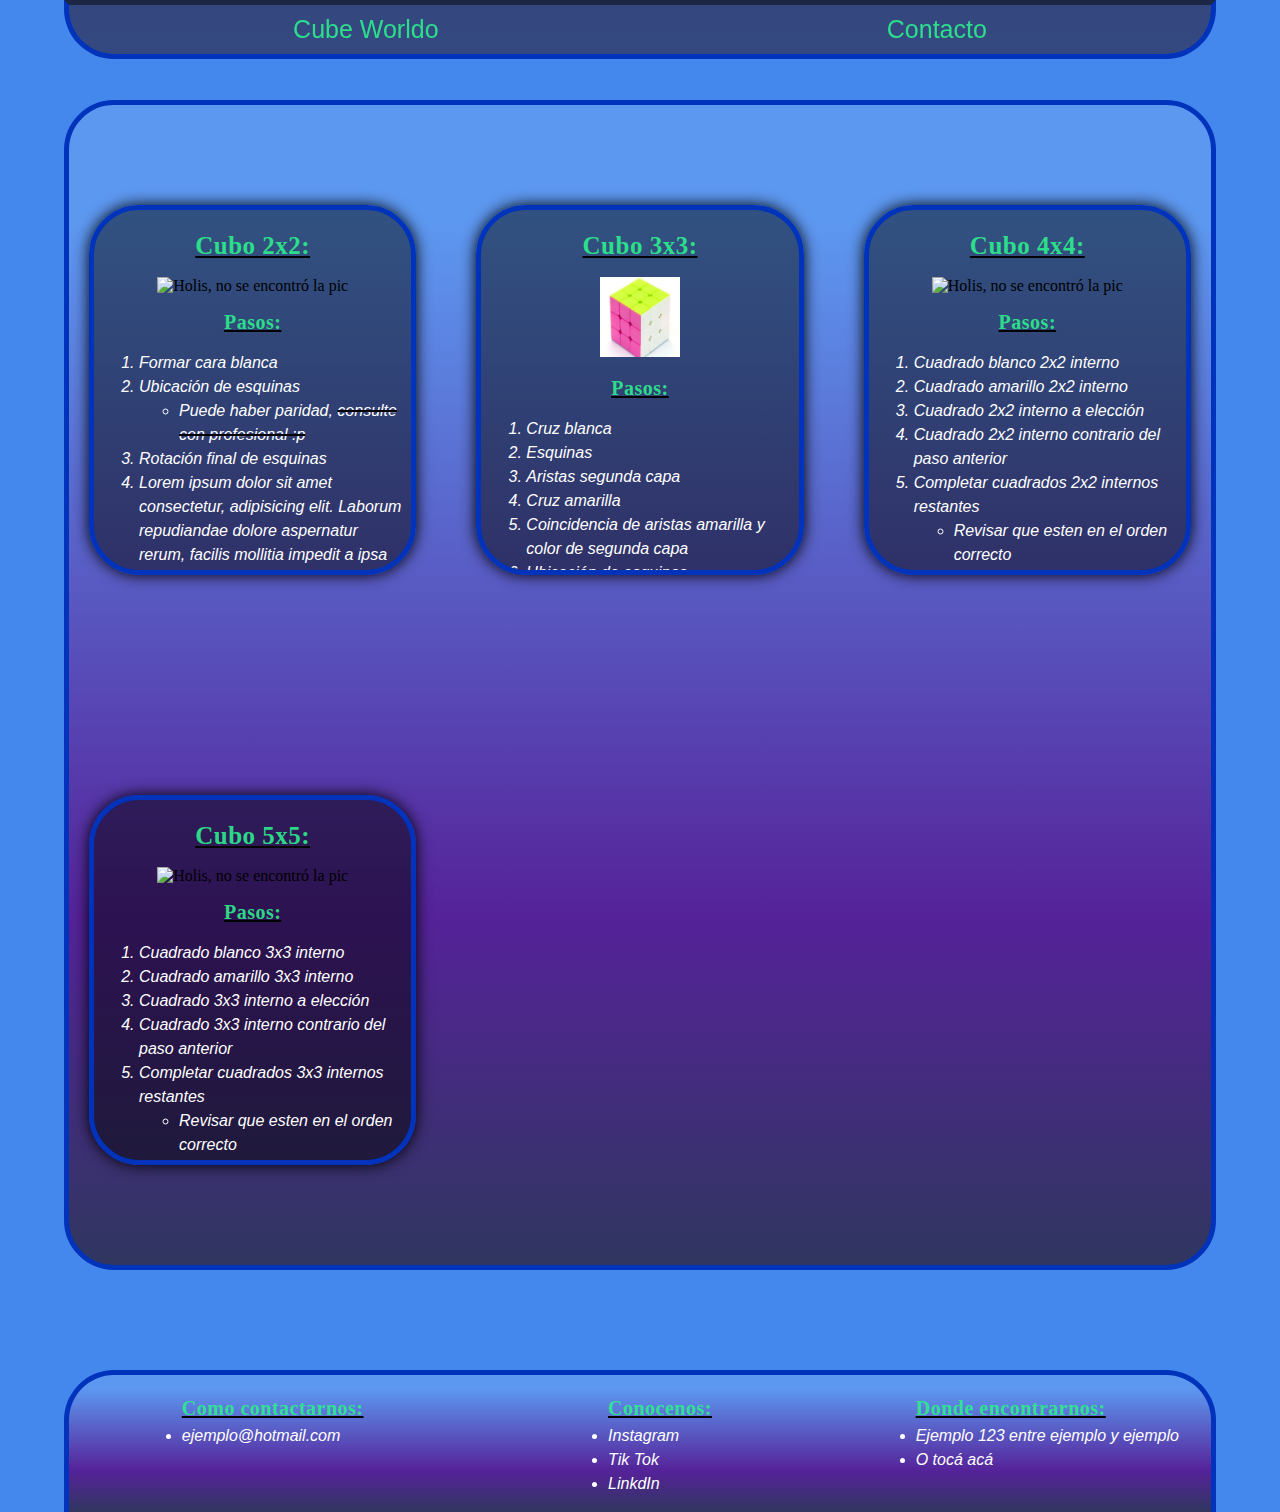
==== commit 9042185e: "Cambios varios y adicion de la pagina "contacto"" ====
--- a/index.html
+++ b/index.html
@@ -1,9 +1,11 @@
 <!DOCTYPE html>
-<html>
+<html lang="es">
 <head>
     <title>Cube Worldo</title>
     <meta charset="utf-8">
     <meta name="viewport" content="widht=device-width, initial-scale=1.0">
+    <meta name="description" content="Página de cubos de rubik en general, resolución y descripciones de los mismos">
+    <meta name="keywords" content="Cubos, cubos de rubik, rubik, resolucion">
     <link rel="stylesheet" type="text/css" href="design.css">
     <link rel="stylesheet" type="text/css" href="font.css">
     <script src="accion.js" defer></script>
@@ -12,7 +14,7 @@
     <div class="container">
         <header>
             <nav class="nav-item"><a href="index.html">Cube Worldo</a></nav>
-            <nav class="nav-item"><a href="#">Contacto</a></nav>
+            <nav class="nav-item"><a href="contact.html">Contacto</a></nav>
             <!-- <nav>Cuando se me ocurra algo lo agrego</nav> -->
         </header>
         <div class="content">
--- a/design.css
+++ b/design.css
@@ -103,7 +103,7 @@
 }
 
 .cubos h1, .cubos h2{
-    color: rgb(44, 236, 140);
+    color: rgba(44, 236, 140, 0.911);
     text-decoration: underline;
     text-decoration-color: #000000;
 }
@@ -125,7 +125,7 @@
 }
 
 nav a:link, nav a:visited{
-    color: #fff;
+    color: rgba(44, 236, 140, 0.911);
     text-decoration: none;
 }
 
@@ -155,7 +155,85 @@
 }
 
 .contactarse h2, .conectarse h2, .encontrarnos h2{
-    color: rgb(44, 236, 140);
+    color: rgb(44, 236, 140, 0.911);
     text-decoration: underline;
     text-decoration-color: #000;
+}
+
+
+/*Aca empieza el estilo de contact.html*/
+
+form{
+    box-sizing: border-box;
+    padding: 30px;
+    margin: 100px auto;
+    max-width: 600px;
+    border: 5px solid #03b;
+    border-radius: 50px;
+    background-color: #0007;
+    box-shadow: 0 0 15px 0 #0007;
+}
+
+form h1{
+    color: rgba(44, 236, 140, 0.911);
+    text-align: center;
+}
+
+input{
+    width: 100%;
+    border-radius: 7px;
+    padding: 5px;
+    margin-bottom: 7px;
+    font-family: sans-serif;
+    box-sizing: border-box;
+}
+
+.buttons{
+    box-sizing: border-box;
+    text-align: center;
+}
+
+.send_button{
+    background-color: #fff9;
+    border-radius: 7px;
+    border: 5px solid #03b;
+    padding: 10px;
+    text-transform: uppercase;
+    font: normal normal bold 15px/2px "Montserrat";
+}
+
+
+textarea{
+    width: 100%;
+    resize: vertical;
+    font-family: sans-serif;
+    min-height: 100px;
+    max-height: 200px;
+    border-radius: 7px;
+    margin-bottom: 7px;
+}
+
+label{
+    font-family: sans-serif;
+    color: rgba(44, 236, 140, 0.911);
+    font-size: 1em;
+    line-height: 2;
+}
+
+.select_ciudad{
+    width: 100%;
+    padding: 5px;
+    border-radius: 5px;
+    cursor: pointer;
+}
+
+.form_fieldset{
+    border: 2px solid #03b;
+    border-radius: 7px;
+    padding: 20px;
+}
+
+legend{
+    color: rgba(44, 236, 140, 0.911);
+    padding: 5px;
 }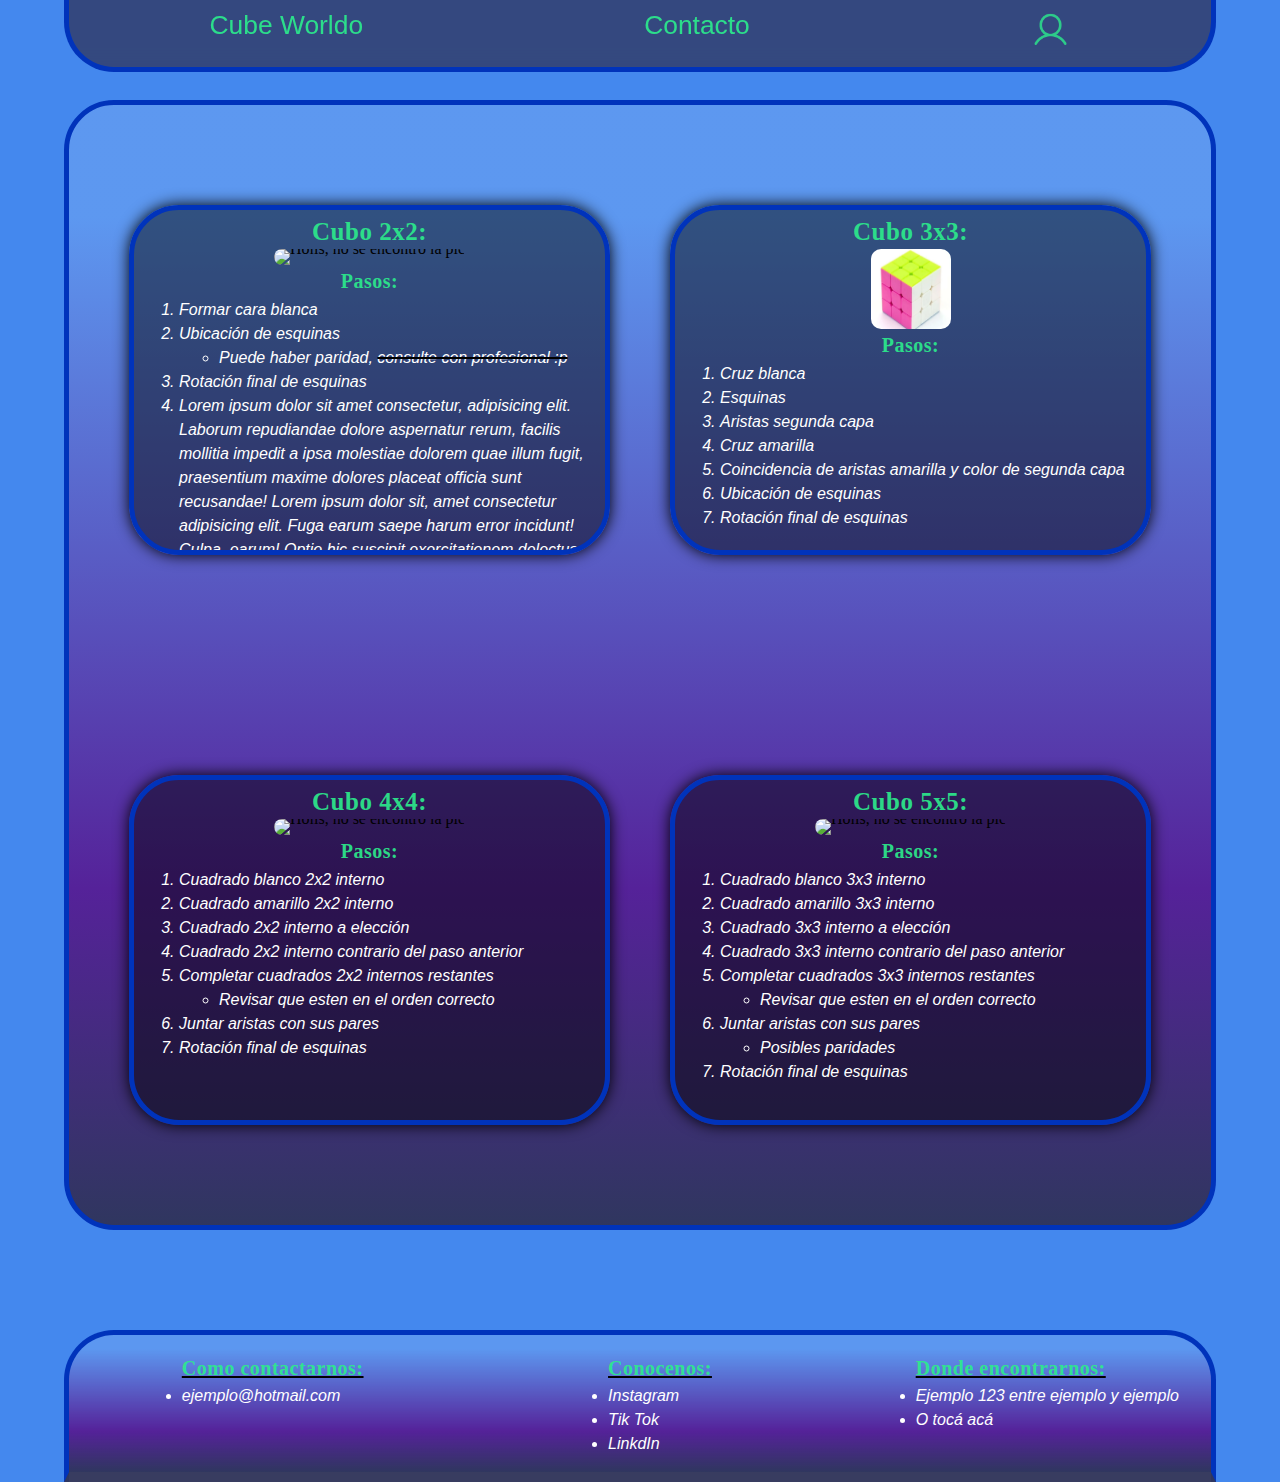
==== commit f29f9fb2: "implementaciones varias" ====
--- a/index.html
+++ b/index.html
@@ -5,7 +5,7 @@
     <meta charset="utf-8">
     <meta name="viewport" content="widht=device-width, initial-scale=1.0">
     <meta name="description" content="Página de cubos de rubik en general, resolución y descripciones de los mismos">
-    <meta name="keywords" content="Cubos, cubos de rubik, rubik, resolucion">
+    <meta name="keywords" content="lukskpo,Lukskpo,Cubos, cubos de rubik, rubik, resolucion">
     <link rel="stylesheet" type="text/css" href="design.css">
     <link rel="stylesheet" type="text/css" href="font.css">
     <script src="accion.js" defer></script>
@@ -13,11 +13,12 @@
 <body>
     <div class="container">
         <header>
-            <nav class="nav-item"><a href="index.html">Cube Worldo</a></nav>
-            <nav class="nav-item"><a href="contact.html">Contacto</a></nav>
+            <nav class="header_nav"><a href="index.html">Cube Worldo</a></nav>
+            <nav class="header_nav"><a href="contact.html">Contacto</a></nav>
+            <nav class="header_nav"><a href="log.html"><img class="log" src="Imagenes/inicio_sesion.png"></a></nav>
             <!-- <nav>Cuando se me ocurra algo lo agrego</nav> -->
         </header>
-        <div class="content">
+        <main class="content">
             <div class="cubo_2x2 cubos">
                 <h1>Cubo 2x2:</h1>
                 <img src="https://i5.walmartimages.com/asr/e2f54913-24f6-48f4-b89c-a2383f9a465c.123ec78aafe0475aacd9cb6b1f0370d6.jpeg?odnHeight=2000&odnWidth=2000&odnBg=FFFFFF" alt="Holis, no se encontró la pic" title="Es un 2x2">
@@ -70,7 +71,7 @@
             </div>
             <div class="cubo_5x5 cubos">
                 <h1>Cubo 5x5:</h1>
-                <img src="https://www.curubik.com/media/productos/qiyi-5x5.jpg" alt="Holis, no se encontró la pic" title="Es un 5x5">
+                <img src="https://http2.mlstatic.com/D_NQ_NP_670469-MLU73129907006_122023-O.webp" alt="Holis, no se encontró la pic" title="Es un 5x5">
                 <br>
                 <h2>Pasos:</h2>
                 <ol>
@@ -89,7 +90,7 @@
                     <li>Rotación final de esquinas</li>
                 </ol>
             </div>
-        </div>
+        </main>
         <footer>
             <div class="contactarse">
                 <ul>
@@ -100,16 +101,16 @@
             <div class="conectarse">
                 <ul>    
                     <h2>Conocenos:</h2>
-                    <li><a href="https://www.instagram.com/" target="_blank" rel="noopener noreferrer">Instagram</a></li>
-                    <li><a href="https://www.tiktok.com/" target="_blank" rel="noopener noreferrer">Tik Tok</a></li>
-                    <li><a href="https://www.linkedin.com/" target="_blank" rel="noopener noreferrer">LinkdIn</a></li>
+                    <li><a href="https://www.instagram.com/" target="_blank" rel="noopener noreferrer nofollow">Instagram</a></li>
+                    <li><a href="https://www.tiktok.com/" target="_blank" rel="noopener noreferrer nofollow">Tik Tok</a></li>
+                    <li><a href="https://www.linkedin.com/" target="_blank" rel="noopener noreferrer nofollow">LinkdIn</a></li>
                 </ul>
             </div>
             <div class="encontrarnos">
                 <ul>
                     <h2>Donde encontrarnos:</h2>
                     <li>Ejemplo 123 entre ejemplo y ejemplo</li>
-                    <li><a href="https://www.google.com.ar/maps/place/Buenos+Aires,+Cdad.+Aut%C3%B3noma+de+Buenos+Aires/@-34.6156548,-58.5156988,12z/data=!3m1!4b1!4m6!3m5!1s0x95bcca3b4ef90cbd:0xa0b3812e88e88e87!8m2!3d-34.6036844!4d-58.3815591!16zL20vMDFseTVt!5m1!1e4?entry=ttu&g_ep=EgoyMDI0MTExOS4yIKXMDSoASAFQAw%3D%3D" target="_blank" rel="noopener noreferrer">O tocá acá</a></li>
+                    <li><a href="https://www.google.com.ar/maps/place/Buenos+Aires,+Cdad.+Aut%C3%B3noma+de+Buenos+Aires/@-34.6156548,-58.5156988,12z/data=!3m1!4b1!4m6!3m5!1s0x95bcca3b4ef90cbd:0xa0b3812e88e88e87!8m2!3d-34.6036844!4d-58.3815591!16zL20vMDFseTVt!5m1!1e4?entry=ttu&g_ep=EgoyMDI0MTExOS4yIKXMDSoASAFQAw%3D%3D" target="_blank" rel="noopener noreferrer nofollow">O tocá acá</a></li>
                 </ul>
             </div>
         </footer>
--- a/design.css
+++ b/design.css
@@ -1,7 +1,13 @@
+
+/* Aca esta solo lo aplicado al body*/
+
 body{
     background-color: #48e;
     margin: 0 0;
-}
+    min-height: 100dvh;
+}
+
+/*Aca esta aplicado lo que es del header*/
 
 a:link ,a:visited{
     color: inherit;
@@ -16,59 +22,54 @@
     right: 5%;
     background: #2007;
     border: 5px solid #03b;
-    border-top: 5px solid #0007;
+    border-top: none;
     border-radius: 0 0 50px 50px;
     box-sizing: border-box;
     display: flex;
     justify-content:space-around;
     font-family: 'Segoe UI', Tahoma, Geneva, Verdana, sans-serif;
-    font-size: 25px;
-    backdrop-filter: blur(10px);
-    -webkit-backdrop-filter: blur(10px); /* es para retrocompatibilidad con safari y otros navegadores*/
-}
-
-img{
-    height: 80px ;
-    width: 80px ;
-}
-
-p,li{
-    color: #ffffff ;
-    text-align: left;
-}
-
-h1,h2{
-    font-family: "Montserrat";
-    font-weight: 600;
-    letter-spacing: 0.5px;
-}
-
-h1{
-    color: #ee3102;
-    font-size: 25px;
-}
-
-h2{
-    color: #ee3102;
-    font-size: 20px;
-}
-
-li{
-    font-family: Arial, Helvetica, sans-serif;
-    font-style: italic;
-    line-height: 1.5;
-}
+    font-size: 1.65em;
+    backdrop-filter: blur(10px);            /* es recomendable poner ambos */
+    -webkit-backdrop-filter: blur(10px);    /* es para retrocompatibilidad con safari y otros navegadores */
+}
+
+.header_nav{
+    color: rgba(44, 236, 140, 0.911);
+    padding: 10px 0;
+    box-sizing: border-box;
+}
+
+.header_nav:hover{
+    cursor: pointer;
+}
+
+.header_nav a:visited{
+    color: rgba(44, 236, 140, 0.911);
+    text-decoration: none;
+}
+
+.log{
+    padding: 0;
+    margin: 0;
+    opacity: 0.8;
+    height: 1.5em;
+    width: auto;
+}
+
+/*Aca esta aplicado lo que es de index.html*/
+
 
 .container{
     display: grid;
-    grid-template-rows: 1fr auto ;
+    grid-template-rows: 1fr auto;
     min-height: 100vh;
+    margin: 0;
+    padding: 0;
 }
 
 .content{
     border: 5px solid #03b;
     border-radius: 50px;
-    /* background: #200000; */
     background:linear-gradient(#fff2 10%,#529f 70%,#2009);
     min-width: 500px;
     max-width: 90%;
@@ -77,9 +78,9 @@
     justify-content:center;
     grid-template-columns: repeat(auto-fit,minmax(350px,1fr)) ;
     gap: 20px;
-    /* flex-wrap: wrap; */
-    /* align-items: start; */
-    box-sizing: border-box;
+    box-sizing: border-box;
+    line-height: 0;
+    padding: 0 40px;
 }
 
 .cubos{
@@ -95,23 +96,47 @@
     border-radius: 50px;
     padding: 5px;
     box-shadow: 0 0 15px 0 #000;
-    /* display: inline-block;
-    box-sizing: border-box; */
+    box-sizing: border-box;
     overflow: hidden;
     cursor: pointer;
-    transition: background-color 2s linear;
+    transition: background-color 0.3s linear, height 3s ease, box-shadow 1s ease;
 }
 
 .cubos h1, .cubos h2{
     color: rgba(44, 236, 140, 0.911);
-    text-decoration: underline;
-    text-decoration-color: #000000;
-}
-
-nav:hover{
-    background-color: #0007;
-    box-shadow: 0 0 15px 0 #fff4;
-    cursor: pointer;
+}
+
+img{
+    height: 80px ;
+    width: 80px ;
+    border-radius: 10px;
+}
+
+p,li{
+    color: #ffffff ;
+    text-align: left;
+}
+
+h1,h2{
+    font-family: "Montserrat";
+    font-weight: 600;
+    letter-spacing: 0.5px;
+}
+
+h1{
+    color: #ee3102;
+    font-size: 25px;
+}
+
+h2{
+    color: #ee3102;
+    font-size: 20px;
+}
+
+li{
+    font-family: Arial, Helvetica, sans-serif;
+    font-style: italic;
+    line-height: 1.5;
 }
 
 span{
@@ -120,33 +145,25 @@
     text-decoration-thickness: 2px; 
 }
 
-nav{
-    padding: 10px 0;
-}
-
-nav a:link, nav a:visited{
-    color: rgba(44, 236, 140, 0.911);
-    text-decoration: none;
-}
+/*Aca esta aplicado lo que es del footer*/
 
 footer{
     line-height: 0; /*Elimina el espacio vertical no deseado*/
-    background-color: inherit;
     display: grid;
     justify-content: center;
     margin: 0 5%;
     padding: 0;
     border: 5px solid #03b;
-    border-bottom: none;
+    border-bottom: 10px solid #2009;
     border-radius: 50px 50px 0 0;
     box-sizing: border-box;
     grid-template-columns: repeat(auto-fit,minmax(350px,1fr)) ;
     gap: 20px;
     background:linear-gradient(#fff2 10%,#529f 70%,#2009);
-    overflow: hidden;
 }
 
 .contactarse, .conectarse, .encontrarnos{
+    line-height: 0; /*Elimina el espacio vertical no deseado*/
     margin: 0;
     padding: 0;
     display: grid;
@@ -160,10 +177,9 @@
     text-decoration-color: #000;
 }
 
-
 /*Aca empieza el estilo de contact.html*/
 
-form{
+.contact_form{
     box-sizing: border-box;
     padding: 30px;
     margin: 100px auto;
@@ -174,12 +190,15 @@
     box-shadow: 0 0 15px 0 #0007;
 }
 
-form h1{
+.contact_form h1{
     color: rgba(44, 236, 140, 0.911);
     text-align: center;
 }
 
-input{
+.inputs{
+    background-color: #9998;
+    color: #fffd;
+    border: none;
     width: 100%;
     border-radius: 7px;
     padding: 5px;
@@ -189,21 +208,61 @@
 }
 
 .buttons{
+    margin-top: 20px;
     box-sizing: border-box;
     text-align: center;
 }
 
 .send_button{
-    background-color: #fff9;
+    color: #fff9;
+    background-color: #9998;
     border-radius: 7px;
     border: 5px solid #03b;
     padding: 10px;
     text-transform: uppercase;
     font: normal normal bold 15px/2px "Montserrat";
-}
-
-
-textarea{
+    cursor: pointer;
+    transition: box-shadow 0.5s linear,color 0.5s linear;
+}
+
+.send_button:hover{
+    transition: box-shadow 0.5s linear, color 0.5s linear; 
+    color: rgba(44, 236, 140, 0.911);
+    box-shadow: 0 0 5px 0 #fff7;
+}
+
+.form_label{
+    font-family: sans-serif;
+    color: rgba(44, 236, 140, 0.911);
+    font-size: 1em;
+    line-height: 2;
+}
+
+.select_ciudad{
+    background-color: #9998;
+    color: #fffd;
+    border: none;
+    width: 100%;
+    padding: 5px;
+    border-radius: 5px;
+    cursor: pointer;
+}
+
+.select_ciudad:first-child{
+    color: #fff9;
+}
+
+.check{
+    width: auto;
+    height: 18px;
+    background-color: #000;
+}
+
+.texto{
+    background-color: #9998;
+    border: none;
+    color: #fffd;
+    padding: 5px;
     width: 100%;
     resize: vertical;
     font-family: sans-serif;
@@ -211,29 +270,58 @@
     max-height: 200px;
     border-radius: 7px;
     margin-bottom: 7px;
-}
-
-label{
-    font-family: sans-serif;
-    color: rgba(44, 236, 140, 0.911);
-    font-size: 1em;
-    line-height: 2;
-}
-
-.select_ciudad{
-    width: 100%;
-    padding: 5px;
-    border-radius: 5px;
-    cursor: pointer;
+    box-sizing: border-box;
 }
 
 .form_fieldset{
-    border: 2px solid #03b;
-    border-radius: 7px;
-    padding: 20px;
-}
-
-legend{
-    color: rgba(44, 236, 140, 0.911);
-    padding: 5px;
-}+    border: 2px solid #fff6;
+    border-radius: 7px;
+    padding: 10px 20px 10px 20px;
+    margin-bottom: 10px;
+}
+
+.form_legend{
+    color: #fffd;
+    padding: 5px;
+}
+
+.comment_fieldset{
+    border: 2px solid #fff6;
+    border-radius: 7px;
+    padding: 10px 20px 10px 20px;
+}
+
+.texto:focus, .inputs:focus{
+    outline: none;
+}
+
+/* Aca empieza el estilo de log.html */
+
+.user_form{
+    box-sizing: border-box;
+    padding: 30px;
+    margin: 100px auto;
+    min-height: 600px;
+    max-width: 600px;
+    border: 5px solid #03b;
+    border-radius: 50px;
+    background-color: #0007;
+    box-shadow: 0 0 15px 0 #0007;
+}
+
+.user_form h1{
+    color: rgba(44, 236, 140, 0.911);
+    text-align: center;
+}
+
+.sign_up_button{
+    color: #fff9;
+    background-color: #9998;
+    border-radius: 7px;
+    border: 5px solid #03b;
+    padding: 10px;
+    text-transform: uppercase;
+    font: normal normal bold 15px/2px "Montserrat";
+    cursor: pointer;
+    transition: box-shadow 0.5s linear,color 0.5s linear;
+}
